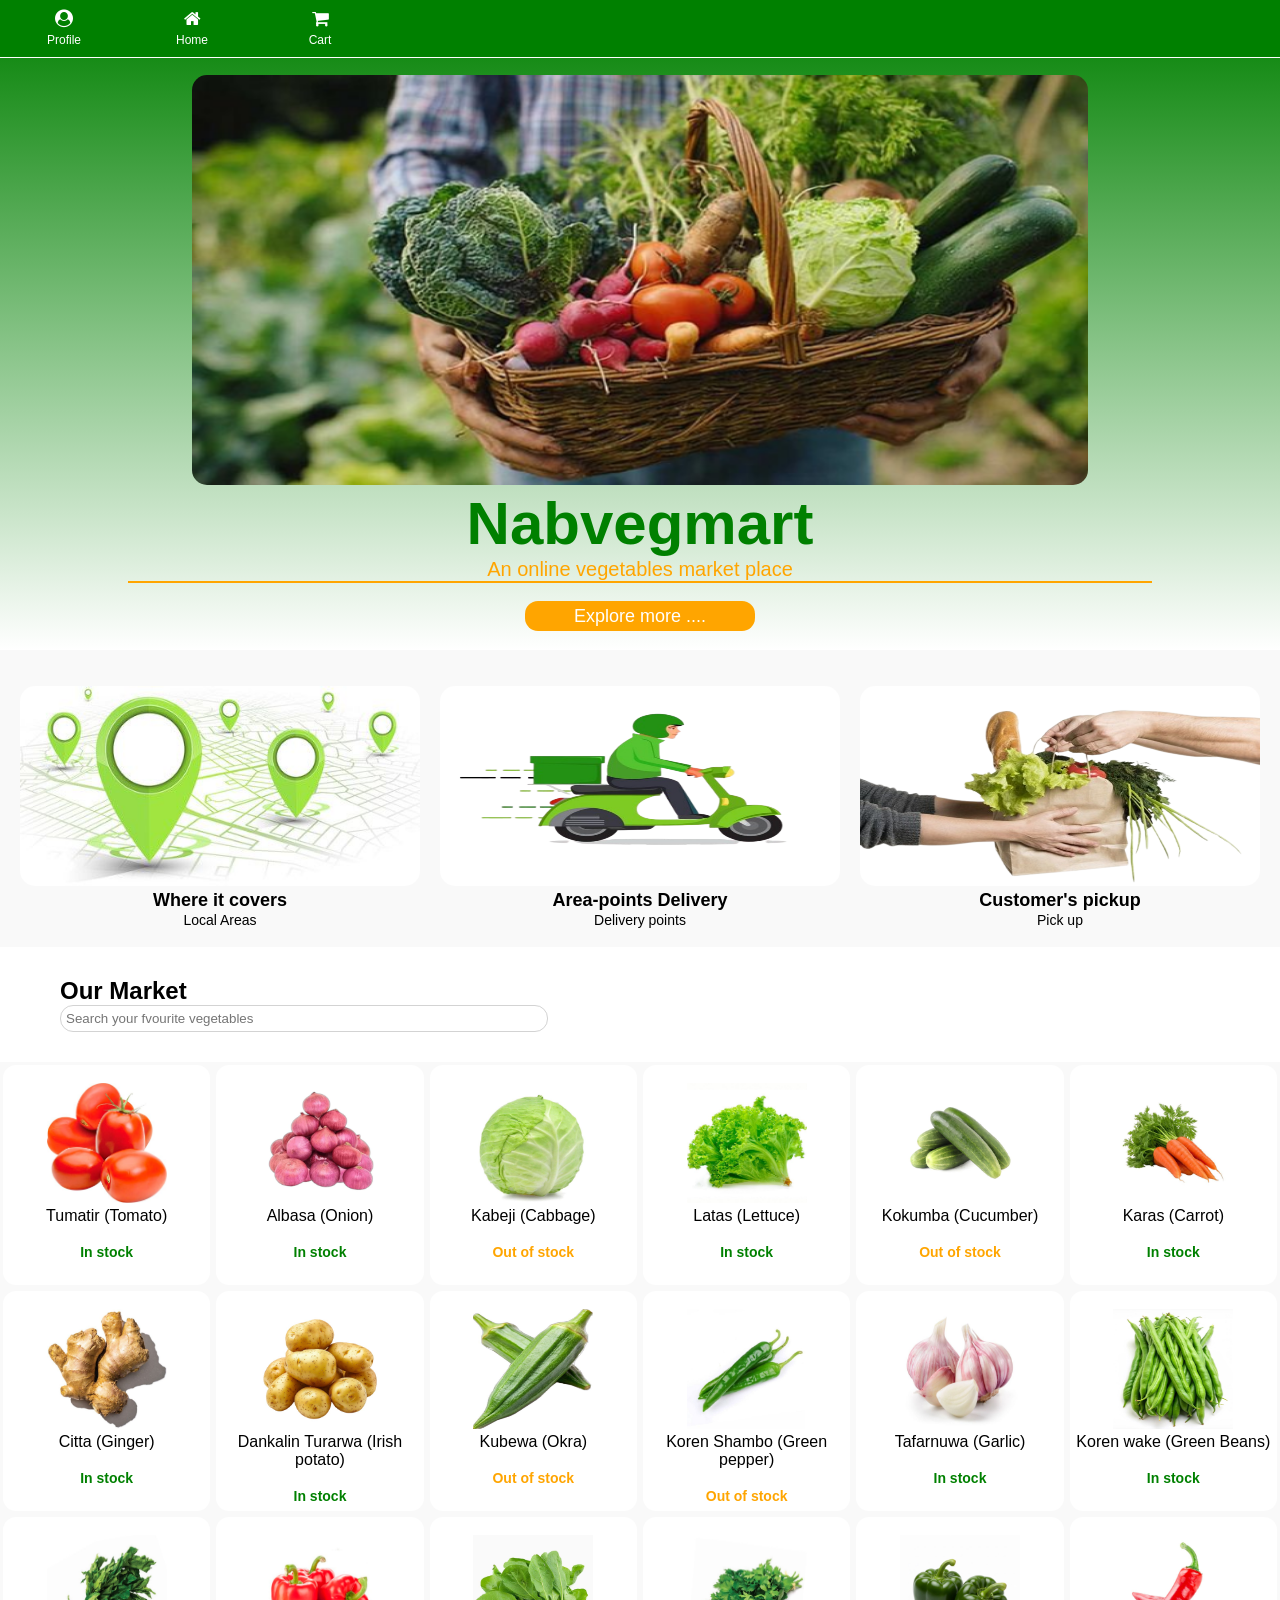
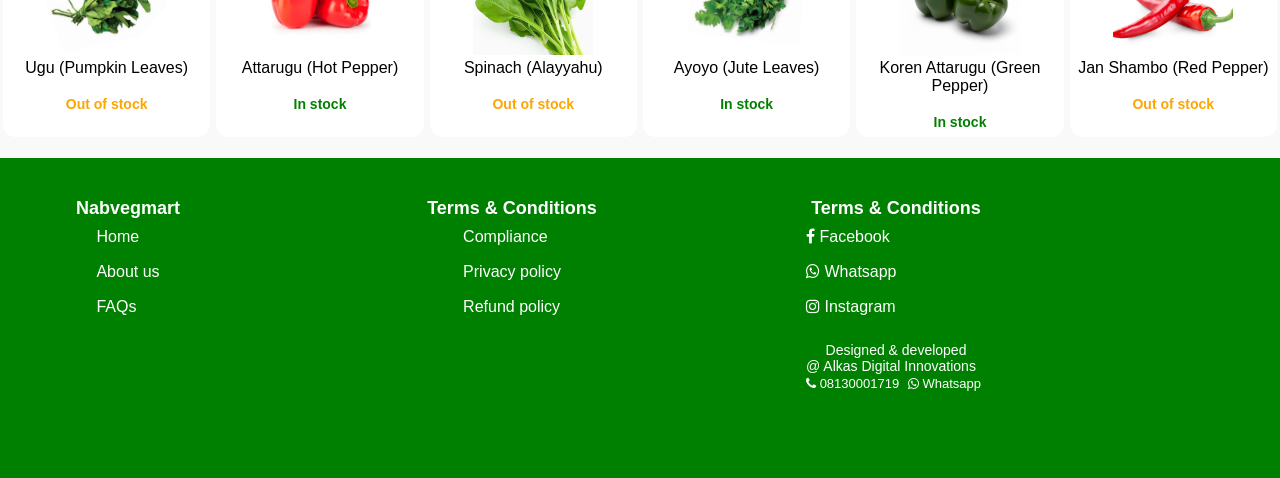
==== index.html @ a23f3cb1 "Add files via upload" ====
<!DOCTYPE html>
<html lang="en">
<head>
    <meta charset="UTF-8">
    <link rel="stylesheet" href="https://cdnjs.cloudflare.com/ajax/libs/font-awesome/4.7.0/css/font-awesome.min.css">
    <meta name="viewport" content="width=device-width, initial-scale=1.0">
    <title> </title>
    <link href="veg.css" rel="stylesheet">
</head>
<body>
    <nav class="Navbar">
        <a href="#" class="nav-item"> 
        <i class="fa fa-user-circle"></i>
        <span> Profile</span>
       </a>

       <a href="#" class="nav-item"> 
        <i class="fa fa-home"></i>
        <span> Home</span>
       </a>

       <a href="#" class="nav-item"> 
        <i class="fa fa-shopping-cart"></i>
        <span>Cart  </span>
       </a>
    </nav>
     
    <div class="hero-cover"> 
    <center> 
        <br> <br> <br> <br>  
    <img src="hero.png" >
    <br>
    <h1 style="color: green; font-size: 60px;"> Nabvegmart</h1>
    <p style="color: orange; font-size: 20px;"> An online vegetables market place</p>
    <hr style="width:80%" color="orange">
    <br>
    <button style="background-color: orange; width: 18%; border-radius: 13px; border: none;padding: 5px;"> <a href="exploremore.html" style="color: white; text-decoration: none; font-size: 18px;"> Explore more ....</a></button>
    </center>
    </div>

<br> <br>
<div class="about">
    <div class="col"> 
        <img src="local.jpg" style="width: 400px; height: 200px;border-radius: 15px;">
        <center> 
        <p style="font-size: 18px;font-weight: bold;"> Where it covers </p>
        <a href="localarea.html" style="text-decoration: none;font-size: 14px; color: black;">Local Areas </a> 
        </center>
    </div>

   <div class="col"> 
        <img src="muje.png" style="width: 400px; height: 200px;border-radius: 15px;">
        <center> 
        <p style="font-size: 18px;font-weight: bold;">Area-points Delivery </p>
    <a href="deliverypoint.html" style="text-decoration: none;font-size: 14px; color: black;"> Delivery points </a> 
        </center>
    </div>

    <div class="col"> 
        <img src="ungo.png" style="width: 400px; height: 200px;border-radius: 15px;">
        <center> 
        <p style="font-size: 18px;font-weight: bold;"> Customer's pickup </p>
     <a href="customerpickup.html" style="text-decoration: none;font-size: 14px; color: black;"> Pick up </a> 
        </center>
    </div>
</div>
<br>
<div style="background-color: white;width:100%; padding: 30px;"> 
<h2 style="margin-left: 30px;"> Our Market</h2>
<input type="search" placeholder="Search your fvourite vegetables" style="width: 40%; padding: 5px;border-radius: 13px; margin-left: 30px;border: none; border: 1px solid lightgrey;">
</div>

<div class="market"> 
<div class="content">
    <br>
    <center> 
    <img src="tumo.jpg" style="width: 120px;height: 120px;">
    <p> Tumatir (Tomato)</p>
    <br>
 <a href="tumtir.html" style="text-decoration: none; color: green;font-size: 14px;font-weight: bold; ">In stock </a>
</center>
</div>

<div class="content">
    <br>
    <center> 
    <img src="onion.jpg" style="width: 120px;height: 120px;">
    <p> Albasa (Onion)</p>
    <br>
<a href="#" style="text-decoration: none; color: green;font-size: 14px;font-weight: bold; ">In stock </a>
</center>
</div>

<div class="content">
    <br>
    <center> 
    <img src="cucum.jpg" style="width: 120px;height: 120px;">
    <p> Kabeji (Cabbage)</p>
    <br>
<a href="#" style="text-decoration: none; color: orange;font-size: 14px;font-weight: bold; ">Out of stock </a>
</center>
</div>

<div class="content">
    <br>
    <center> 
    <img src="letus.jpg" style="width: 120px;height: 120px;">
    <p> Latas (Lettuce)</p>
    <br>
   <a href="#" style="text-decoration: none; color: green;font-size: 14px;font-weight: bold; ">In stock </a>
</center>
</div>


<div class="content">
    <br>
    <center> 
    <img src="kabej.jpg" style="width: 120px;height: 120px;">
    <p>  Kokumba (Cucumber) </p>
    <br>
 <a href="#" style="text-decoration: none; color: orange;font-size: 14px;font-weight: bold; ">Out of stock </a>
</center>
</div>


<div class="content">
    <br>
    <center> 
    <img src="karas.jpg" style="width: 120px;height: 120px;">
    <p> Karas (Carrot)</p>
    <br>
    <a href="#" style="text-decoration: none; color: green;font-size: 14px;font-weight: bold; ">In stock </a>
</center>
</div>
</div>




<div class="market"> 
<div class="content">
    <br>
    <center> 
    <img src="cito.jpg" style="width: 120px;height: 120px;">
    <p> Citta (Ginger)</p>
    <br>
<a href="#" style="text-decoration: none; color: green;font-size: 14px;font-weight: bold; ">In stock </a>
</center>
</div>

<div class="content">
    <br>
    <center> 
    <img src="pot.jpg" style="width: 120px;height: 120px;">
    <p> Dankalin Turarwa (Irish potato)</p>
    <br>
<a href="#" style="text-decoration: none; color: green;font-size: 14px;font-weight: bold; "> In stock </a>
</center>
</div>

<div class="content">
    <br>
    <center> 
    <img src="ok.jpg" style="width: 120px;height: 120px;">
    <p> Kubewa (Okra)</p>
    <br>
<a href="#" style="text-decoration: none; color: orange;font-size: 14px;font-weight: bold; ">Out of stock </a>
</center>
</div>

<div class="content">
    <br>
    <center> 
    <img src="shum.jpg" style="width: 120px;height: 120px;">
    <p> Koren Shambo (Green pepper)</p>
    <br>
   <a href="#" style="text-decoration: none; color: orange;font-size: 14px;font-weight: bold; ">Out of stock </a>
</center>
</div>


<div class="content">
    <br>
    <center> 
    <img src="lic.jpg" style="width: 120px;height: 120px;">
    <p>  Tafarnuwa (Garlic) </p>
    <br>
 <a href="#" style="text-decoration: none; color: green;font-size: 14px;font-weight: bold; ">In stock </a>
</center>
</div>


<div class="content">
    <br>
    <center> 
    <img src="kore.jpg" style="width: 120px;height: 120px;">
    <p> Koren wake (Green Beans)</p>
    <br>
    <a href="#" style="text-decoration: none; color: green;font-size: 14px;font-weight: bold; ">In stock </a>
</center>
</div>
</div>

<div class="market"> 
<div class="content">
    <br>
    <center> 
    <img src="ugu.jpg" style="width: 120px;height: 120px;">
    <p> Ugu (Pumpkin Leaves)</p>
    <br>
<a href="#" style="text-decoration: none; color: orange;font-size: 14px;font-weight: bold; ">Out of stock </a>
</center>
</div>

<div class="content">
    <br>
    <center> 
    <img src="rugu.jpg" style="width: 120px;height: 120px;">
    <p> Attarugu (Hot Pepper)</p>
    <br>
<a href="#" style="text-decoration: none; color: green;font-size: 14px;font-weight: bold; ">In stock </a>
</center>
</div>

<div class="content">
    <br>
    <center> 
    <img src="spich.jpg" style="width: 120px;height: 120px;">
    <p> Spinach (Alayyahu)</p>
    <br>
<a href="#" style="text-decoration: none; color: orange;font-size: 14px;font-weight: bold; ">Out of stock </a>
</center>
</div>

<div class="content">
    <br>
    <center> 
    <img src="jute.jpg" style="width: 120px;height: 120px;">
    <p> Ayoyo (Jute Leaves)</p>
    <br>
  <a href="#" style="text-decoration: none; color: green;font-size: 14px;font-weight: bold; ">In stock </a>
</center>
</div>


<div class="content">
    <br>
    <center> 
    <img src="kure.jpg" style="width: 120px;height: 120px;">
    <p>  Koren Attarugu (Green Pepper) </p>
    <br>
 <a href="#" style="text-decoration: none; color: green;font-size: 14px;font-weight: bold; ">In stock </a>
</center>
</div>


<div class="content">
    <br>
    <center> 
    <img src="boo.jpg" style="width: 120px;height: 120px;">
    <p> Jan Shambo (Red Pepper)</p>
    <br>
    <a href="#" style="text-decoration: none; color: orange;font-size: 14px;font-weight: bold; ">Out of stock </a>
</center>
</div>
</div>

<br>
<div class="footer">
    <div class="footer-row"> 
    <h3> Nabvegmart</h3>
    <ul>
        <li><a href="#"> Home </a> </li>
        <li><a href="#">About us </a> </li>
        <li><a href="#"> FAQs</a> </li>
    </ul>
    </div>

    <div class="footer-row"> 
    <h3> Terms & Conditions </h3>
    <ul>
        <li><a href="#"> Compliance </a> </li>
        <li><a href="#">Privacy policy </a> </li>
        <li><a href="#">Refund policy </a> </li>
    </ul>
    </div>


    <div class="footer-row"> 
    <h3> Terms & Conditions </h3>
    <ul>
        <li> <a href="#"> <i class="fa fa-facebook">  </i> Facebook </a> </li>
        <li> <a href="#"> <i class="fa fa-whatsapp">  </i> Whatsapp </a> </li>
        <li> <a href="#"> <i class="fa fa-instagram">  </i> Instagram </a> </li>
        <br>
        <p style="color: white;text-align: center; font-size: 14px;">Designed & developed </p> 
        <p style="font-size: 14px;color: white;">@ Alkas Digital Innovations</p>
        
        <span style="color: white; font-size: 13px;">  <i class="fa fa-phone"> </i> 08130001719 </span> <span style="color: white; margin: 5px;"> <a href="#" style="color: white;text-decoration: none; font-size: 13px;"> <i class="fa fa-whatsapp"> </i> Whatsapp </a> </span> 


    </ul>
    </div>







</div>
      


        


</body>
</html>
---- veg.css ----
*{
  margin: 0;
  padding: 0;
  box-sizing: border-box;
  font-family: Arial, sans-serif;
}

body{
    background-color: #f9f9f9;
}

 .Navbar{
  background-color:green;
  position:fixed;
  top:0;
  left:0;
  display:flex;
  width:100%;
  padding:10px 0;
  border-bottom:1px solid white;
 }
 
 .nav-item {
  text-decoration:none;
  color:white;
  display:flex;
  flex-direction:column;
  align-items: center;
  font-size:12px;
  width:10%;
  transition:0.3s;

 }

 .nav-item i {
  font-size:18px;
  margin-bottom:5px;
 }

.nav-item:hover{
color:#00bcd4;
}



.hero-cover{
  background-image: linear-gradient(green,white);
  width:100%;
  height:650px;
  
  
}

.hero-cover img{
  width:70%;
  border-radius:15px;
  height:410px;
  margin-top:3px;
}

.about{
    display: flex;
    gap: 20px;
    justify-content: center;
    
}

.column{
    flex: 1;
    padding: 20px;
    background-color: lightslategray;
}


.local{
  display:flex;
  gap:20px;
  
}

.locality{
  flex:1px;
  height:260px;
  background-color:white;
  border-radius:20px;
  padding-top: 20px;
}

.locality h2{
  text-align:center;
  font-family:Arial;
}

.locality ul li{
  color:black;
  font-size:16px;
  font-family:Arial;
  line-height:30px;
  margin-left: 40px;
  
}


.first{
  display:flex;
  gap:20px;
}


.second{
  flex:1px;
  height:260px;
  background-color:white;
  border-radius:20px;
  padding-top: 20px;
}

.second h2{
  text-align:center;
  font-family:Arial;
}

.second ul li{
  color:black;
  font-size:16px;
  line-height:30px;
  margin-left: 40px;
}


.area{
  display:flex;
  gap:10px;
}

.point{
  flex:1px;
  height:350px;
  background-color:white;
  border-radius:20px;
  padding-top: 20px;
}


.point h2{
  text-align:center;

}

.point ul p{
  font-weight: bold;
  margin-left: 30px;
}

.point ul li{
  color:black;
  font-size:16px;
  line-height:30px;
  margin-left: 60px;
}


.market{
  display: flex;
  
 }

.content{
  flex: 1;
  background-color:white;
  height: 220px;
  margin: 3px;
  border-radius: 13px;
  
}

.counter{
  align-items: center;
  gap: 10px;
  font-size: 18px;
  margin: 0 auto;
}

button{
  width: 40px;
  height: 30px;
  font-size: 18px;
  cursor: pointer;
  border: none;
  background: #f9f9f9;
  color: black;
  border-radius: 5px;
}



.footer{
  display:flex;
  background-color:green;
  width:100%;
  height:320px;
  gap: 10%;
  padding-top:40px;
  
}

.footer-row{
  display: flex;
  flex-direction: column;
  align-items: center;
  width: 20%;
  
}

.footer-row h3{
  color:white;
  font-size:18px;
  
}


.footer ul li{
  list-style:none;
}

.footer li a{
 text-decoration:none;
 color:white;
 line-height:35px;
 font-size:16px;
}


@media screen (max-width:450px) {
   .Navbar (padding-top:8px;)
    .Navbar (font-size:12px;)
    
  
}
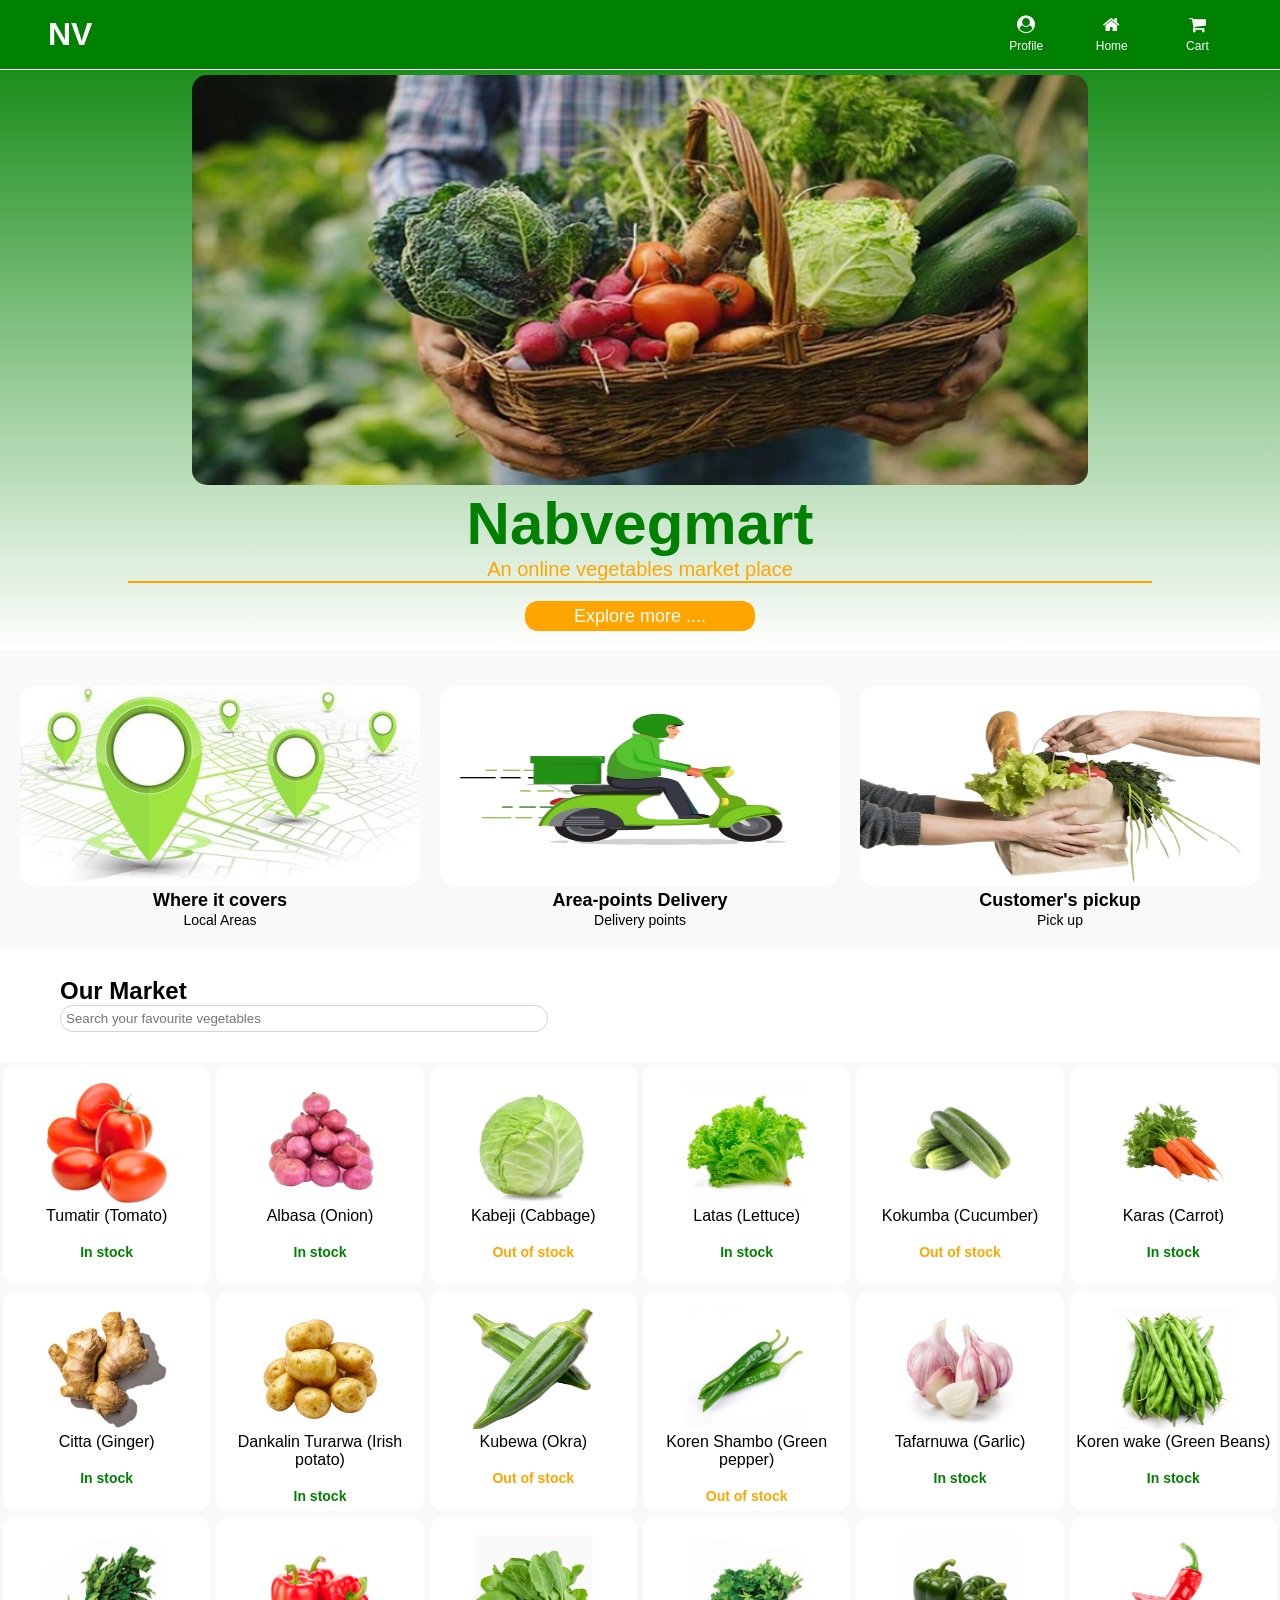
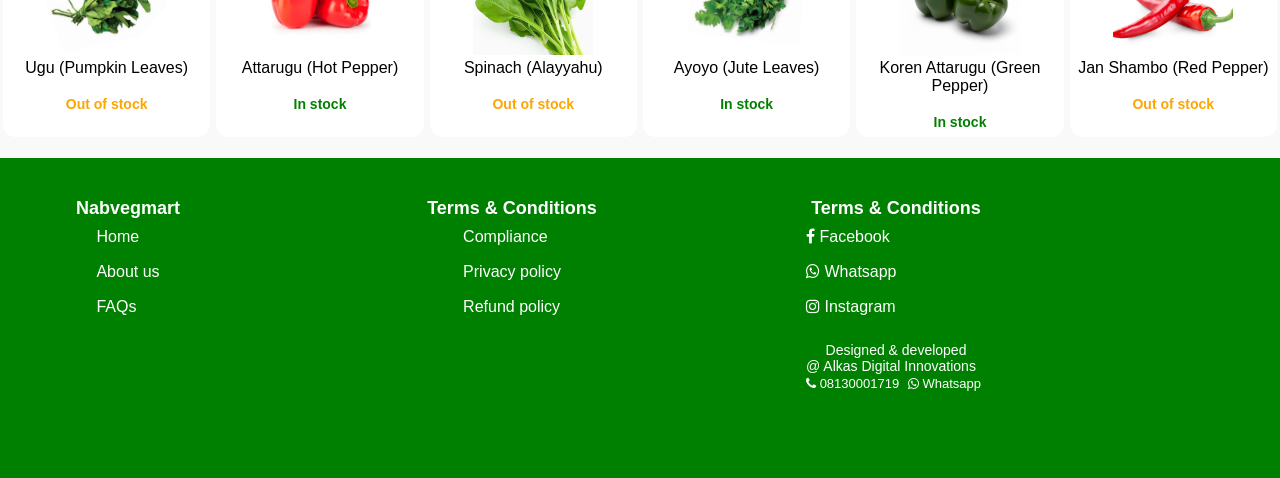
==== commit 751cf284: "Create: images folder to put all images and make header responsive" ====
--- a/index.html
+++ b/index.html
@@ -1,319 +1,546 @@
-<!DOCTYPE html>
+<!doctype html>
 <html lang="en">
-<head>
-    <meta charset="UTF-8">
-    <link rel="stylesheet" href="https://cdnjs.cloudflare.com/ajax/libs/font-awesome/4.7.0/css/font-awesome.min.css">
-    <meta name="viewport" content="width=device-width, initial-scale=1.0">
+  <head>
+    <meta charset="UTF-8" />
+    <link
+      rel="stylesheet"
+      href="https://cdnjs.cloudflare.com/ajax/libs/font-awesome/4.7.0/css/font-awesome.min.css"
+    />
+    <meta name="viewport" content="width=device-width, initial-scale=1.0" />
     <title> </title>
-    <link href="veg.css" rel="stylesheet">
-</head>
-<body>
-    <nav class="Navbar">
-        <a href="#" class="nav-item"> 
-        <i class="fa fa-user-circle"></i>
-        <span> Profile</span>
-       </a>
-
-       <a href="#" class="nav-item"> 
-        <i class="fa fa-home"></i>
-        <span> Home</span>
-       </a>
-
-       <a href="#" class="nav-item"> 
-        <i class="fa fa-shopping-cart"></i>
-        <span>Cart  </span>
-       </a>
+    <link href="veg.css" rel="stylesheet" />
+  </head>
+  <body>
+    <nav
+      class="Navbar"
+      style="
+        justify-content: space-between;
+        padding: 1rem 3rem;
+      "
+    >
+      <view>
+        <h1 style="font-size: 2rem; font-weight: 800; color: white">NV</h1>
+      </view>
+      <ul style="display: flex; gap: 4rem">
+        <a href="#" class="nav-item">
+          <i class="fa fa-user-circle"></i>
+          <span> Profile</span>
+        </a>
+
+        <a href="#" class="nav-item">
+          <i class="fa fa-home"></i>
+          <span> Home</span>
+        </a>
+
+        <a href="#" class="nav-item">
+          <i class="fa fa-shopping-cart"></i>
+          <span>Cart </span>
+        </a>
+      </ul>
     </nav>
-     
-    <div class="hero-cover"> 
-    <center> 
-        <br> <br> <br> <br>  
-    <img src="hero.png" >
-    <br>
-    <h1 style="color: green; font-size: 60px;"> Nabvegmart</h1>
-    <p style="color: orange; font-size: 20px;"> An online vegetables market place</p>
-    <hr style="width:80%" color="orange">
-    <br>
-    <button style="background-color: orange; width: 18%; border-radius: 13px; border: none;padding: 5px;"> <a href="exploremore.html" style="color: white; text-decoration: none; font-size: 18px;"> Explore more ....</a></button>
-    </center>
-    </div>
-
-<br> <br>
-<div class="about">
-    <div class="col"> 
-        <img src="local.jpg" style="width: 400px; height: 200px;border-radius: 15px;">
-        <center> 
-        <p style="font-size: 18px;font-weight: bold;"> Where it covers </p>
-        <a href="localarea.html" style="text-decoration: none;font-size: 14px; color: black;">Local Areas </a> 
-        </center>
-    </div>
-
-   <div class="col"> 
-        <img src="muje.png" style="width: 400px; height: 200px;border-radius: 15px;">
-        <center> 
-        <p style="font-size: 18px;font-weight: bold;">Area-points Delivery </p>
-    <a href="deliverypoint.html" style="text-decoration: none;font-size: 14px; color: black;"> Delivery points </a> 
-        </center>
-    </div>
-
-    <div class="col"> 
-        <img src="ungo.png" style="width: 400px; height: 200px;border-radius: 15px;">
-        <center> 
-        <p style="font-size: 18px;font-weight: bold;"> Customer's pickup </p>
-     <a href="customerpickup.html" style="text-decoration: none;font-size: 14px; color: black;"> Pick up </a> 
-        </center>
-    </div>
-</div>
-<br>
-<div style="background-color: white;width:100%; padding: 30px;"> 
-<h2 style="margin-left: 30px;"> Our Market</h2>
-<input type="search" placeholder="Search your fvourite vegetables" style="width: 40%; padding: 5px;border-radius: 13px; margin-left: 30px;border: none; border: 1px solid lightgrey;">
-</div>
-
-<div class="market"> 
-<div class="content">
-    <br>
-    <center> 
-    <img src="tumo.jpg" style="width: 120px;height: 120px;">
-    <p> Tumatir (Tomato)</p>
-    <br>
- <a href="tumtir.html" style="text-decoration: none; color: green;font-size: 14px;font-weight: bold; ">In stock </a>
-</center>
-</div>
-
-<div class="content">
-    <br>
-    <center> 
-    <img src="onion.jpg" style="width: 120px;height: 120px;">
-    <p> Albasa (Onion)</p>
-    <br>
-<a href="#" style="text-decoration: none; color: green;font-size: 14px;font-weight: bold; ">In stock </a>
-</center>
-</div>
-
-<div class="content">
-    <br>
-    <center> 
-    <img src="cucum.jpg" style="width: 120px;height: 120px;">
-    <p> Kabeji (Cabbage)</p>
-    <br>
-<a href="#" style="text-decoration: none; color: orange;font-size: 14px;font-weight: bold; ">Out of stock </a>
-</center>
-</div>
-
-<div class="content">
-    <br>
-    <center> 
-    <img src="letus.jpg" style="width: 120px;height: 120px;">
-    <p> Latas (Lettuce)</p>
-    <br>
-   <a href="#" style="text-decoration: none; color: green;font-size: 14px;font-weight: bold; ">In stock </a>
-</center>
-</div>
-
-
-<div class="content">
-    <br>
-    <center> 
-    <img src="kabej.jpg" style="width: 120px;height: 120px;">
-    <p>  Kokumba (Cucumber) </p>
-    <br>
- <a href="#" style="text-decoration: none; color: orange;font-size: 14px;font-weight: bold; ">Out of stock </a>
-</center>
-</div>
-
-
-<div class="content">
-    <br>
-    <center> 
-    <img src="karas.jpg" style="width: 120px;height: 120px;">
-    <p> Karas (Carrot)</p>
-    <br>
-    <a href="#" style="text-decoration: none; color: green;font-size: 14px;font-weight: bold; ">In stock </a>
-</center>
-</div>
-</div>
-
-
-
-
-<div class="market"> 
-<div class="content">
-    <br>
-    <center> 
-    <img src="cito.jpg" style="width: 120px;height: 120px;">
-    <p> Citta (Ginger)</p>
-    <br>
-<a href="#" style="text-decoration: none; color: green;font-size: 14px;font-weight: bold; ">In stock </a>
-</center>
-</div>
-
-<div class="content">
-    <br>
-    <center> 
-    <img src="pot.jpg" style="width: 120px;height: 120px;">
-    <p> Dankalin Turarwa (Irish potato)</p>
-    <br>
-<a href="#" style="text-decoration: none; color: green;font-size: 14px;font-weight: bold; "> In stock </a>
-</center>
-</div>
-
-<div class="content">
-    <br>
-    <center> 
-    <img src="ok.jpg" style="width: 120px;height: 120px;">
-    <p> Kubewa (Okra)</p>
-    <br>
-<a href="#" style="text-decoration: none; color: orange;font-size: 14px;font-weight: bold; ">Out of stock </a>
-</center>
-</div>
-
-<div class="content">
-    <br>
-    <center> 
-    <img src="shum.jpg" style="width: 120px;height: 120px;">
-    <p> Koren Shambo (Green pepper)</p>
-    <br>
-   <a href="#" style="text-decoration: none; color: orange;font-size: 14px;font-weight: bold; ">Out of stock </a>
-</center>
-</div>
-
-
-<div class="content">
-    <br>
-    <center> 
-    <img src="lic.jpg" style="width: 120px;height: 120px;">
-    <p>  Tafarnuwa (Garlic) </p>
-    <br>
- <a href="#" style="text-decoration: none; color: green;font-size: 14px;font-weight: bold; ">In stock </a>
-</center>
-</div>
-
-
-<div class="content">
-    <br>
-    <center> 
-    <img src="kore.jpg" style="width: 120px;height: 120px;">
-    <p> Koren wake (Green Beans)</p>
-    <br>
-    <a href="#" style="text-decoration: none; color: green;font-size: 14px;font-weight: bold; ">In stock </a>
-</center>
-</div>
-</div>
-
-<div class="market"> 
-<div class="content">
-    <br>
-    <center> 
-    <img src="ugu.jpg" style="width: 120px;height: 120px;">
-    <p> Ugu (Pumpkin Leaves)</p>
-    <br>
-<a href="#" style="text-decoration: none; color: orange;font-size: 14px;font-weight: bold; ">Out of stock </a>
-</center>
-</div>
-
-<div class="content">
-    <br>
-    <center> 
-    <img src="rugu.jpg" style="width: 120px;height: 120px;">
-    <p> Attarugu (Hot Pepper)</p>
-    <br>
-<a href="#" style="text-decoration: none; color: green;font-size: 14px;font-weight: bold; ">In stock </a>
-</center>
-</div>
-
-<div class="content">
-    <br>
-    <center> 
-    <img src="spich.jpg" style="width: 120px;height: 120px;">
-    <p> Spinach (Alayyahu)</p>
-    <br>
-<a href="#" style="text-decoration: none; color: orange;font-size: 14px;font-weight: bold; ">Out of stock </a>
-</center>
-</div>
-
-<div class="content">
-    <br>
-    <center> 
-    <img src="jute.jpg" style="width: 120px;height: 120px;">
-    <p> Ayoyo (Jute Leaves)</p>
-    <br>
-  <a href="#" style="text-decoration: none; color: green;font-size: 14px;font-weight: bold; ">In stock </a>
-</center>
-</div>
-
-
-<div class="content">
-    <br>
-    <center> 
-    <img src="kure.jpg" style="width: 120px;height: 120px;">
-    <p>  Koren Attarugu (Green Pepper) </p>
-    <br>
- <a href="#" style="text-decoration: none; color: green;font-size: 14px;font-weight: bold; ">In stock </a>
-</center>
-</div>
-
-
-<div class="content">
-    <br>
-    <center> 
-    <img src="boo.jpg" style="width: 120px;height: 120px;">
-    <p> Jan Shambo (Red Pepper)</p>
-    <br>
-    <a href="#" style="text-decoration: none; color: orange;font-size: 14px;font-weight: bold; ">Out of stock </a>
-</center>
-</div>
-</div>
-
-<br>
-<div class="footer">
-    <div class="footer-row"> 
-    <h3> Nabvegmart</h3>
-    <ul>
-        <li><a href="#"> Home </a> </li>
-        <li><a href="#">About us </a> </li>
-        <li><a href="#"> FAQs</a> </li>
-    </ul>
-    </div>
-
-    <div class="footer-row"> 
-    <h3> Terms & Conditions </h3>
-    <ul>
-        <li><a href="#"> Compliance </a> </li>
-        <li><a href="#">Privacy policy </a> </li>
-        <li><a href="#">Refund policy </a> </li>
-    </ul>
-    </div>
-
-
-    <div class="footer-row"> 
-    <h3> Terms & Conditions </h3>
-    <ul>
-        <li> <a href="#"> <i class="fa fa-facebook">  </i> Facebook </a> </li>
-        <li> <a href="#"> <i class="fa fa-whatsapp">  </i> Whatsapp </a> </li>
-        <li> <a href="#"> <i class="fa fa-instagram">  </i> Instagram </a> </li>
-        <br>
-        <p style="color: white;text-align: center; font-size: 14px;">Designed & developed </p> 
-        <p style="font-size: 14px;color: white;">@ Alkas Digital Innovations</p>
-        
-        <span style="color: white; font-size: 13px;">  <i class="fa fa-phone"> </i> 08130001719 </span> <span style="color: white; margin: 5px;"> <a href="#" style="color: white;text-decoration: none; font-size: 13px;"> <i class="fa fa-whatsapp"> </i> Whatsapp </a> </span> 
-
-
-    </ul>
-    </div>
-
-
-
-
-
-
-
-</div>
-      
-
-
-        
-
-
-</body>
-</html>+
+    <div class="hero-cover">
+      <center>
+        <br />
+        <br />
+        <br />
+        <br />
+        <img src="./images/hero.png" />
+        <br />
+        <h1 style="color: green; font-size: 60px">Nabvegmart</h1>
+        <p style="color: orange; font-size: 20px">
+          An online vegetables market place
+        </p>
+        <hr style="width: 80%" color="orange" />
+        <br />
+        <button
+          style="
+            background-color: orange;
+            width: 18%;
+            border-radius: 13px;
+            border: none;
+            padding: 5px;
+          "
+        >
+          <a
+            href="exploremore.html"
+            style="color: white; text-decoration: none; font-size: 18px"
+          >
+            Explore more ....</a
+          >
+        </button>
+      </center>
+    </div>
+
+    <br />
+    <br />
+    <div class="about">
+      <div class="col">
+        <img
+          src="./images/local.jpg"
+          style="width: 400px; height: 200px; border-radius: 15px"
+        />
+        <center>
+          <p style="font-size: 18px; font-weight: bold">Where it covers</p>
+          <a
+            href="localarea.html"
+            style="text-decoration: none; font-size: 14px; color: black"
+            >Local Areas
+          </a>
+        </center>
+      </div>
+
+      <div class="col">
+        <img
+          src="./images/muje.png"
+          style="width: 400px; height: 200px; border-radius: 15px"
+        />
+        <center>
+          <p style="font-size: 18px; font-weight: bold">Area-points Delivery</p>
+          <a
+            href="deliverypoint.html"
+            style="text-decoration: none; font-size: 14px; color: black"
+          >
+            Delivery points
+          </a>
+        </center>
+      </div>
+
+      <div class="col">
+        <img
+          src="./images/ungo.png"
+          style="width: 400px; height: 200px; border-radius: 15px"
+        />
+        <center>
+          <p style="font-size: 18px; font-weight: bold">Customer's pickup</p>
+          <a
+            href="customerpickup.html"
+            style="text-decoration: none; font-size: 14px; color: black"
+          >
+            Pick up
+          </a>
+        </center>
+      </div>
+    </div>
+    <br />
+    <div style="background-color: white; width: 100%; padding: 30px">
+      <h2 style="margin-left: 30px">Our Market</h2>
+      <input
+        type="search"
+        placeholder="Search your favourite vegetables"
+        style="
+          width: 40%;
+          padding: 5px;
+          border-radius: 13px;
+          margin-left: 30px;
+          border: none;
+          border: 1px solid lightgrey;
+        "
+      />
+    </div>
+
+    <div class="market">
+      <div class="content">
+        <br />
+        <center>
+          <img src="./images/tumo.jpg" style="width: 120px; height: 120px" />
+          <p>Tumatir (Tomato)</p>
+          <br />
+          <a
+            href="tumtir.html"
+            style="
+              text-decoration: none;
+              color: green;
+              font-size: 14px;
+              font-weight: bold;
+            "
+            >In stock
+          </a>
+        </center>
+      </div>
+
+      <div class="content">
+        <br />
+        <center>
+          <img src="./images/onion.jpg" style="width: 120px; height: 120px" />
+          <p>Albasa (Onion)</p>
+          <br />
+          <a
+            href="#"
+            style="
+              text-decoration: none;
+              color: green;
+              font-size: 14px;
+              font-weight: bold;
+            "
+            >In stock
+          </a>
+        </center>
+      </div>
+
+      <div class="content">
+        <br />
+        <center>
+          <img src="./images/cucum.jpg" style="width: 120px; height: 120px" />
+          <p>Kabeji (Cabbage)</p>
+          <br />
+          <a
+            href="#"
+            style="
+              text-decoration: none;
+              color: orange;
+              font-size: 14px;
+              font-weight: bold;
+            "
+            >Out of stock
+          </a>
+        </center>
+      </div>
+
+      <div class="content">
+        <br />
+        <center>
+          <img src="./images/letus.jpg" style="width: 120px; height: 120px" />
+          <p>Latas (Lettuce)</p>
+          <br />
+          <a
+            href="#"
+            style="
+              text-decoration: none;
+              color: green;
+              font-size: 14px;
+              font-weight: bold;
+            "
+            >In stock
+          </a>
+        </center>
+      </div>
+
+      <div class="content">
+        <br />
+        <center>
+          <img src="./images/kabej.jpg" style="width: 120px; height: 120px" />
+          <p>Kokumba (Cucumber)</p>
+          <br />
+          <a
+            href="#"
+            style="
+              text-decoration: none;
+              color: orange;
+              font-size: 14px;
+              font-weight: bold;
+            "
+            >Out of stock
+          </a>
+        </center>
+      </div>
+
+      <div class="content">
+        <br />
+        <center>
+          <img src="./images/karas.jpg" style="width: 120px; height: 120px" />
+          <p>Karas (Carrot)</p>
+          <br />
+          <a
+            href="#"
+            style="
+              text-decoration: none;
+              color: green;
+              font-size: 14px;
+              font-weight: bold;
+            "
+            >In stock
+          </a>
+        </center>
+      </div>
+    </div>
+
+    <div class="market">
+      <div class="content">
+        <br />
+        <center>
+          <img src="./images/cito.jpg" style="width: 120px; height: 120px" />
+          <p>Citta (Ginger)</p>
+          <br />
+          <a
+            href="#"
+            style="
+              text-decoration: none;
+              color: green;
+              font-size: 14px;
+              font-weight: bold;
+            "
+            >In stock
+          </a>
+        </center>
+      </div>
+
+      <div class="content">
+        <br />
+        <center>
+          <img src="./images/pot.jpg" style="width: 120px; height: 120px" />
+          <p>Dankalin Turarwa (Irish potato)</p>
+          <br />
+          <a
+            href="#"
+            style="
+              text-decoration: none;
+              color: green;
+              font-size: 14px;
+              font-weight: bold;
+            "
+          >
+            In stock
+          </a>
+        </center>
+      </div>
+
+      <div class="content">
+        <br />
+        <center>
+          <img src="./images/ok.jpg" style="width: 120px; height: 120px" />
+          <p>Kubewa (Okra)</p>
+          <br />
+          <a
+            href="#"
+            style="
+              text-decoration: none;
+              color: orange;
+              font-size: 14px;
+              font-weight: bold;
+            "
+            >Out of stock
+          </a>
+        </center>
+      </div>
+
+      <div class="content">
+        <br />
+        <center>
+          <img src="./images/shum.jpg" style="width: 120px; height: 120px" />
+          <p>Koren Shambo (Green pepper)</p>
+          <br />
+          <a
+            href="#"
+            style="
+              text-decoration: none;
+              color: orange;
+              font-size: 14px;
+              font-weight: bold;
+            "
+            >Out of stock
+          </a>
+        </center>
+      </div>
+
+      <div class="content">
+        <br />
+        <center>
+          <img src="./images/lic.jpg" style="width: 120px; height: 120px" />
+          <p>Tafarnuwa (Garlic)</p>
+          <br />
+          <a
+            href="#"
+            style="
+              text-decoration: none;
+              color: green;
+              font-size: 14px;
+              font-weight: bold;
+            "
+            >In stock
+          </a>
+        </center>
+      </div>
+
+      <div class="content">
+        <br />
+        <center>
+          <img src="./images/kore.jpg" style="width: 120px; height: 120px" />
+          <p>Koren wake (Green Beans)</p>
+          <br />
+          <a
+            href="#"
+            style="
+              text-decoration: none;
+              color: green;
+              font-size: 14px;
+              font-weight: bold;
+            "
+            >In stock
+          </a>
+        </center>
+      </div>
+    </div>
+
+    <div class="market">
+      <div class="content">
+        <br />
+        <center>
+          <img src="./images/ugu.jpg" style="width: 120px; height: 120px" />
+          <p>Ugu (Pumpkin Leaves)</p>
+          <br />
+          <a
+            href="#"
+            style="
+              text-decoration: none;
+              color: orange;
+              font-size: 14px;
+              font-weight: bold;
+            "
+            >Out of stock
+          </a>
+        </center>
+      </div>
+
+      <div class="content">
+        <br />
+        <center>
+          <img src="./images/rugu.jpg" style="width: 120px; height: 120px" />
+          <p>Attarugu (Hot Pepper)</p>
+          <br />
+          <a
+            href="#"
+            style="
+              text-decoration: none;
+              color: green;
+              font-size: 14px;
+              font-weight: bold;
+            "
+            >In stock
+          </a>
+        </center>
+      </div>
+
+      <div class="content">
+        <br />
+        <center>
+          <img src="./images/spich.jpg" style="width: 120px; height: 120px" />
+          <p>Spinach (Alayyahu)</p>
+          <br />
+          <a
+            href="#"
+            style="
+              text-decoration: none;
+              color: orange;
+              font-size: 14px;
+              font-weight: bold;
+            "
+            >Out of stock
+          </a>
+        </center>
+      </div>
+
+      <div class="content">
+        <br />
+        <center>
+          <img src="./images/jute.jpg" style="width: 120px; height: 120px" />
+          <p>Ayoyo (Jute Leaves)</p>
+          <br />
+          <a
+            href="#"
+            style="
+              text-decoration: none;
+              color: green;
+              font-size: 14px;
+              font-weight: bold;
+            "
+            >In stock
+          </a>
+        </center>
+      </div>
+
+      <div class="content">
+        <br />
+        <center>
+          <img src="./images/kure.jpg" style="width: 120px; height: 120px" />
+          <p>Koren Attarugu (Green Pepper)</p>
+          <br />
+          <a
+            href="#"
+            style="
+              text-decoration: none;
+              color: green;
+              font-size: 14px;
+              font-weight: bold;
+            "
+            >In stock
+          </a>
+        </center>
+      </div>
+
+      <div class="content">
+        <br />
+        <center>
+          <img src="./images/boo.jpg" style="width: 120px; height: 120px" />
+          <p>Jan Shambo (Red Pepper)</p>
+          <br />
+          <a
+            href="#"
+            style="
+              text-decoration: none;
+              color: orange;
+              font-size: 14px;
+              font-weight: bold;
+            "
+            >Out of stock
+          </a>
+        </center>
+      </div>
+    </div>
+
+    <br />
+    <div class="footer">
+      <div class="footer-row">
+        <h3>Nabvegmart</h3>
+        <ul>
+          <li><a href="#"> Home </a></li>
+          <li><a href="#">About us </a></li>
+          <li><a href="#"> FAQs</a></li>
+        </ul>
+      </div>
+
+      <div class="footer-row">
+        <h3>Terms & Conditions</h3>
+        <ul>
+          <li><a href="#"> Compliance </a></li>
+          <li><a href="#">Privacy policy </a></li>
+          <li><a href="#">Refund policy </a></li>
+        </ul>
+      </div>
+
+      <div class="footer-row">
+        <h3>Terms & Conditions</h3>
+        <ul>
+          <li>
+            <a href="#"> <i class="fa fa-facebook"> </i> Facebook </a>
+          </li>
+          <li>
+            <a href="#"> <i class="fa fa-whatsapp"> </i> Whatsapp </a>
+          </li>
+          <li>
+            <a href="#"> <i class="fa fa-instagram"> </i> Instagram </a>
+          </li>
+          <br />
+          <p style="color: white; text-align: center; font-size: 14px">
+            Designed & developed
+          </p>
+          <p style="font-size: 14px; color: white">
+            @ Alkas Digital Innovations
+          </p>
+
+          <span style="color: white; font-size: 13px">
+            <i class="fa fa-phone"> </i> 08130001719
+          </span>
+          <span style="color: white; margin: 5px">
+            <a
+              href="#"
+              style="color: white; text-decoration: none; font-size: 13px"
+            >
+              <i class="fa fa-whatsapp"> </i> Whatsapp
+            </a>
+          </span>
+        </ul>
+      </div>
+    </div>
+  </body>
+</html>
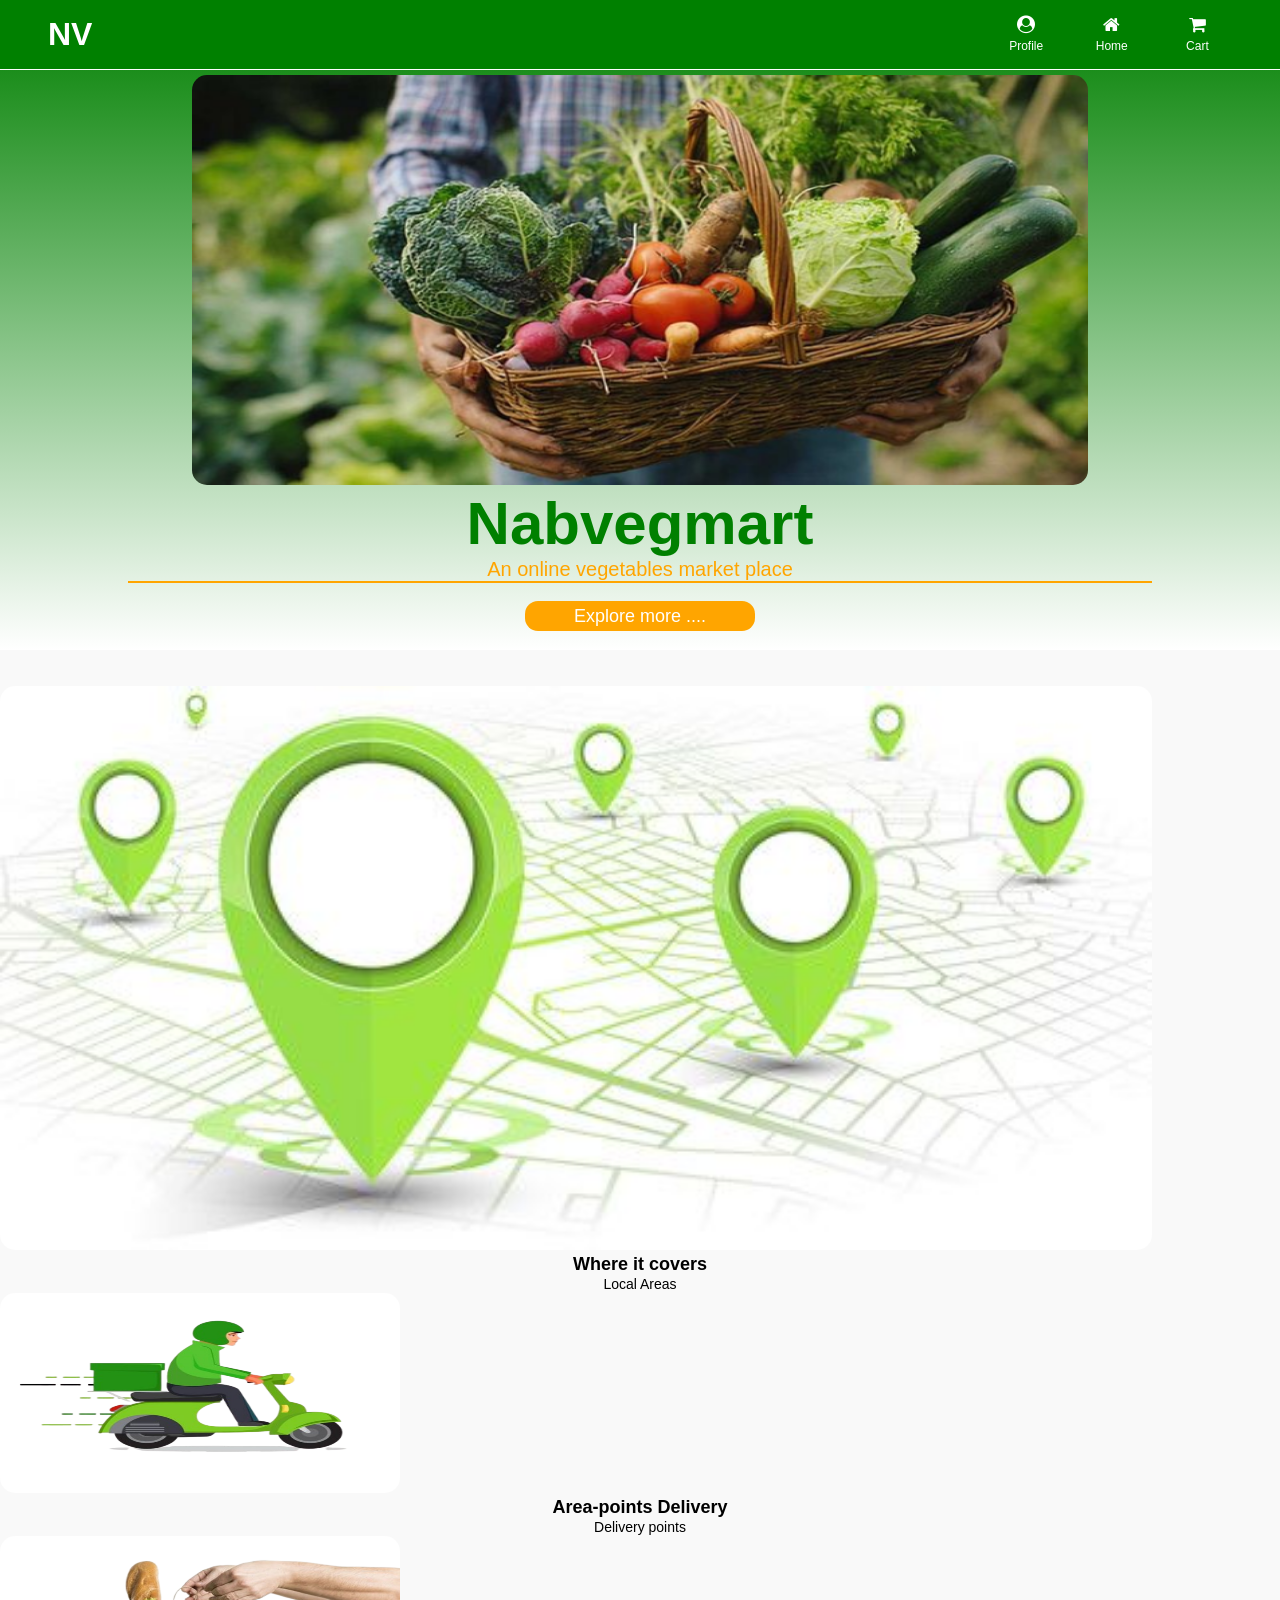
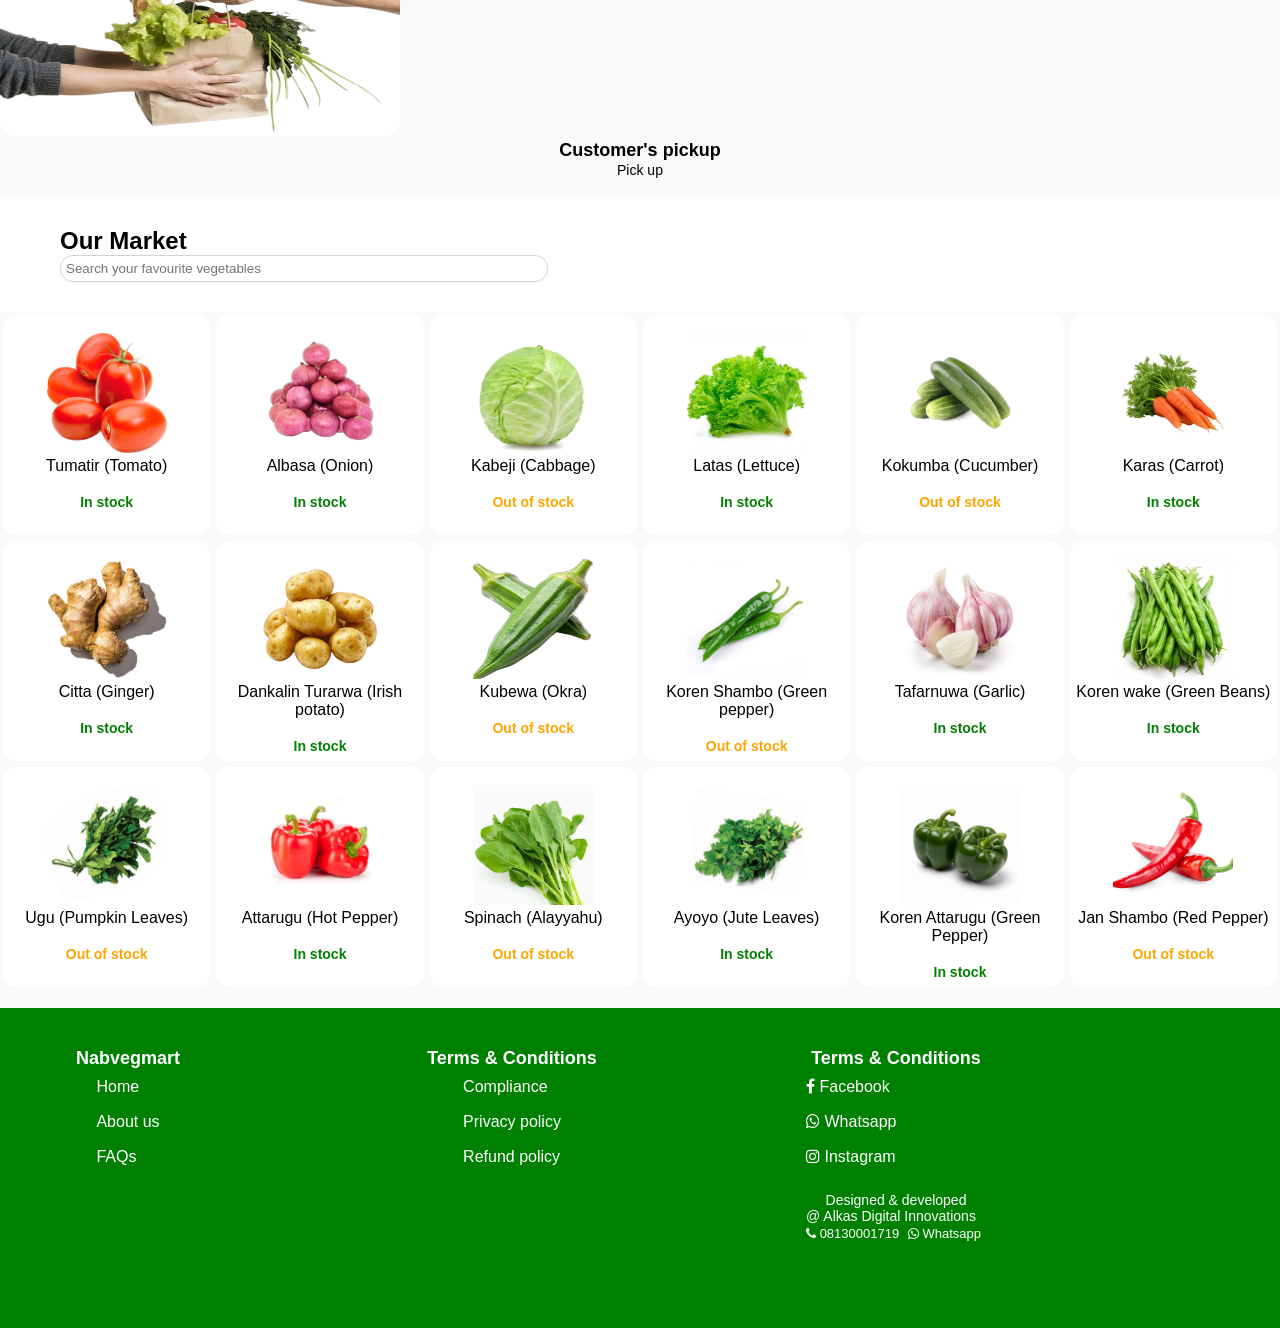
==== commit c0111d06: "Make: about contents responsive on small screen" ====
--- a/index.html
+++ b/index.html
@@ -45,7 +45,7 @@
         <br />
         <br />
         <br />
-        <img src="./images/hero.png" />
+        <img src="./images/hero.png" width="90%" />
         <br />
         <h1 style="color: green; font-size: 60px">Nabvegmart</h1>
         <p style="color: orange; font-size: 20px">
@@ -78,7 +78,7 @@
       <div class="col">
         <img
           src="./images/local.jpg"
-          style="width: 400px; height: 200px; border-radius: 15px"
+          style="width: 90%; border-radius: 15px"
         />
         <center>
           <p style="font-size: 18px; font-weight: bold">Where it covers</p>
--- a/veg.css
+++ b/veg.css
@@ -59,7 +59,7 @@
 }
 
 .about{
-    display: flex;
+    display: block;
     gap: 20px;
     justify-content: center;
     
@@ -231,9 +231,13 @@
 }
 
 
-@media screen (max-width:450px) {
-   .Navbar (padding-top:8px;)
-    .Navbar (font-size:12px;)
+@media screen and (max-width: 450px) {
+  .Navbar {
+    padding-top: 8px;
+    font-size: 12px;
+  }
     
-  
+  .about {
+    display: flex;
+  }
 }
